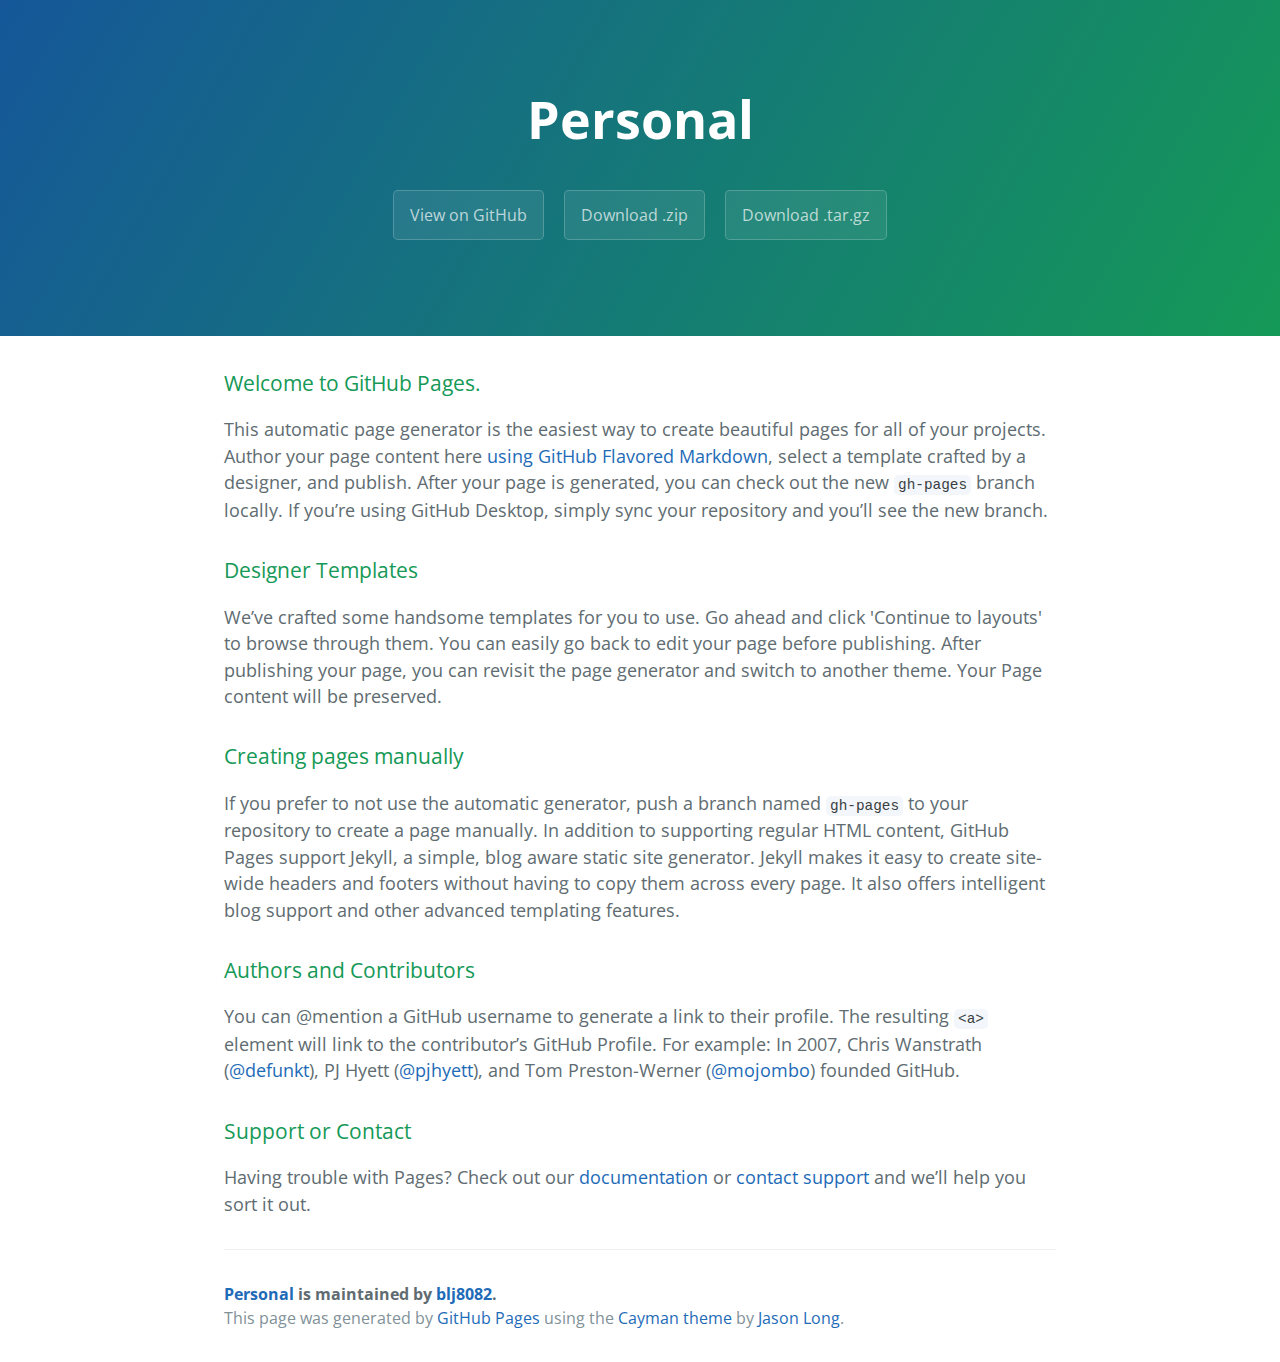
==== index.html @ 04bd8ce5 "Create gh-pages branch via GitHub" ====
<!DOCTYPE html>
<html lang="en-us">
  <head>
    <meta charset="UTF-8">
    <title>Personal by blj8082</title>
    <meta name="viewport" content="width=device-width, initial-scale=1">
    <link rel="stylesheet" type="text/css" href="stylesheets/normalize.css" media="screen">
    <link href='https://fonts.googleapis.com/css?family=Open+Sans:400,700' rel='stylesheet' type='text/css'>
    <link rel="stylesheet" type="text/css" href="stylesheets/stylesheet.css" media="screen">
    <link rel="stylesheet" type="text/css" href="stylesheets/github-light.css" media="screen">
  </head>
  <body>
    <section class="page-header">
      <h1 class="project-name">Personal</h1>
      <h2 class="project-tagline"></h2>
      <a href="https://github.com/blj8082/personal" class="btn">View on GitHub</a>
      <a href="https://github.com/blj8082/personal/zipball/master" class="btn">Download .zip</a>
      <a href="https://github.com/blj8082/personal/tarball/master" class="btn">Download .tar.gz</a>
    </section>

    <section class="main-content">
      <h3>
<a id="welcome-to-github-pages" class="anchor" href="#welcome-to-github-pages" aria-hidden="true"><span aria-hidden="true" class="octicon octicon-link"></span></a>Welcome to GitHub Pages.</h3>

<p>This automatic page generator is the easiest way to create beautiful pages for all of your projects. Author your page content here <a href="https://guides.github.com/features/mastering-markdown/">using GitHub Flavored Markdown</a>, select a template crafted by a designer, and publish. After your page is generated, you can check out the new <code>gh-pages</code> branch locally. If you’re using GitHub Desktop, simply sync your repository and you’ll see the new branch.</p>

<h3>
<a id="designer-templates" class="anchor" href="#designer-templates" aria-hidden="true"><span aria-hidden="true" class="octicon octicon-link"></span></a>Designer Templates</h3>

<p>We’ve crafted some handsome templates for you to use. Go ahead and click 'Continue to layouts' to browse through them. You can easily go back to edit your page before publishing. After publishing your page, you can revisit the page generator and switch to another theme. Your Page content will be preserved.</p>

<h3>
<a id="creating-pages-manually" class="anchor" href="#creating-pages-manually" aria-hidden="true"><span aria-hidden="true" class="octicon octicon-link"></span></a>Creating pages manually</h3>

<p>If you prefer to not use the automatic generator, push a branch named <code>gh-pages</code> to your repository to create a page manually. In addition to supporting regular HTML content, GitHub Pages support Jekyll, a simple, blog aware static site generator. Jekyll makes it easy to create site-wide headers and footers without having to copy them across every page. It also offers intelligent blog support and other advanced templating features.</p>

<h3>
<a id="authors-and-contributors" class="anchor" href="#authors-and-contributors" aria-hidden="true"><span aria-hidden="true" class="octicon octicon-link"></span></a>Authors and Contributors</h3>

<p>You can @mention a GitHub username to generate a link to their profile. The resulting <code>&lt;a&gt;</code> element will link to the contributor’s GitHub Profile. For example: In 2007, Chris Wanstrath (<a href="https://github.com/defunkt" class="user-mention">@defunkt</a>), PJ Hyett (<a href="https://github.com/pjhyett" class="user-mention">@pjhyett</a>), and Tom Preston-Werner (<a href="https://github.com/mojombo" class="user-mention">@mojombo</a>) founded GitHub.</p>

<h3>
<a id="support-or-contact" class="anchor" href="#support-or-contact" aria-hidden="true"><span aria-hidden="true" class="octicon octicon-link"></span></a>Support or Contact</h3>

<p>Having trouble with Pages? Check out our <a href="https://help.github.com/pages">documentation</a> or <a href="https://github.com/contact">contact support</a> and we’ll help you sort it out.</p>

      <footer class="site-footer">
        <span class="site-footer-owner"><a href="https://github.com/blj8082/personal">Personal</a> is maintained by <a href="https://github.com/blj8082">blj8082</a>.</span>

        <span class="site-footer-credits">This page was generated by <a href="https://pages.github.com">GitHub Pages</a> using the <a href="https://github.com/jasonlong/cayman-theme">Cayman theme</a> by <a href="https://twitter.com/jasonlong">Jason Long</a>.</span>
      </footer>

    </section>

  
  </body>
</html>
---- stylesheets/stylesheet.css ----
* {
  box-sizing: border-box; }

body {
  padding: 0;
  margin: 0;
  font-family: "Open Sans", "Helvetica Neue", Helvetica, Arial, sans-serif;
  font-size: 16px;
  line-height: 1.5;
  color: #606c71; }

a {
  color: #1e6bb8;
  text-decoration: none; }
  a:hover {
    text-decoration: underline; }

.btn {
  display: inline-block;
  margin-bottom: 1rem;
  color: rgba(255, 255, 255, 0.7);
  background-color: rgba(255, 255, 255, 0.08);
  border-color: rgba(255, 255, 255, 0.2);
  border-style: solid;
  border-width: 1px;
  border-radius: 0.3rem;
  transition: color 0.2s, background-color 0.2s, border-color 0.2s; }
  .btn + .btn {
    margin-left: 1rem; }

.btn:hover {
  color: rgba(255, 255, 255, 0.8);
  text-decoration: none;
  background-color: rgba(255, 255, 255, 0.2);
  border-color: rgba(255, 255, 255, 0.3); }

@media screen and (min-width: 64em) {
  .btn {
    padding: 0.75rem 1rem; } }

@media screen and (min-width: 42em) and (max-width: 64em) {
  .btn {
    padding: 0.6rem 0.9rem;
    font-size: 0.9rem; } }

@media screen and (max-width: 42em) {
  .btn {
    display: block;
    width: 100%;
    padding: 0.75rem;
    font-size: 0.9rem; }
    .btn + .btn {
      margin-top: 1rem;
      margin-left: 0; } }

.page-header {
  color: #fff;
  text-align: center;
  background-color: #159957;
  background-image: linear-gradient(120deg, #155799, #159957); }

@media screen and (min-width: 64em) {
  .page-header {
    padding: 5rem 6rem; } }

@media screen and (min-width: 42em) and (max-width: 64em) {
  .page-header {
    padding: 3rem 4rem; } }

@media screen and (max-width: 42em) {
  .page-header {
    padding: 2rem 1rem; } }

.project-name {
  margin-top: 0;
  margin-bottom: 0.1rem; }

@media screen and (min-width: 64em) {
  .project-name {
    font-size: 3.25rem; } }

@media screen and (min-width: 42em) and (max-width: 64em) {
  .project-name {
    font-size: 2.25rem; } }

@media screen and (max-width: 42em) {
  .project-name {
    font-size: 1.75rem; } }

.project-tagline {
  margin-bottom: 2rem;
  font-weight: normal;
  opacity: 0.7; }

@media screen and (min-width: 64em) {
  .project-tagline {
    font-size: 1.25rem; } }

@media screen and (min-width: 42em) and (max-width: 64em) {
  .project-tagline {
    font-size: 1.15rem; } }

@media screen and (max-width: 42em) {
  .project-tagline {
    font-size: 1rem; } }

.main-content :first-child {
  margin-top: 0; }
.main-content img {
  max-width: 100%; }
.main-content h1, .main-content h2, .main-content h3, .main-content h4, .main-content h5, .main-content h6 {
  margin-top: 2rem;
  margin-bottom: 1rem;
  font-weight: normal;
  color: #159957; }
.main-content p {
  margin-bottom: 1em; }
.main-content code {
  padding: 2px 4px;
  font-family: Consolas, "Liberation Mono", Menlo, Courier, monospace;
  font-size: 0.9rem;
  color: #383e41;
  background-color: #f3f6fa;
  border-radius: 0.3rem; }
.main-content pre {
  padding: 0.8rem;
  margin-top: 0;
  margin-bottom: 1rem;
  font: 1rem Consolas, "Liberation Mono", Menlo, Courier, monospace;
  color: #567482;
  word-wrap: normal;
  background-color: #f3f6fa;
  border: solid 1px #dce6f0;
  border-radius: 0.3rem; }
  .main-content pre > code {
    padding: 0;
    margin: 0;
    font-size: 0.9rem;
    color: #567482;
    word-break: normal;
    white-space: pre;
    background: transparent;
    border: 0; }
.main-content .highlight {
  margin-bottom: 1rem; }
  .main-content .highlight pre {
    margin-bottom: 0;
    word-break: normal; }
.main-content .highlight pre, .main-content pre {
  padding: 0.8rem;
  overflow: auto;
  font-size: 0.9rem;
  line-height: 1.45;
  border-radius: 0.3rem; }
.main-content pre code, .main-content pre tt {
  display: inline;
  max-width: initial;
  padding: 0;
  margin: 0;
  overflow: initial;
  line-height: inherit;
  word-wrap: normal;
  background-color: transparent;
  border: 0; }
  .main-content pre code:before, .main-content pre code:after, .main-content pre tt:before, .main-content pre tt:after {
    content: normal; }
.main-content ul, .main-content ol {
  margin-top: 0; }
.main-content blockquote {
  padding: 0 1rem;
  margin-left: 0;
  color: #819198;
  border-left: 0.3rem solid #dce6f0; }
  .main-content blockquote > :first-child {
    margin-top: 0; }
  .main-content blockquote > :last-child {
    margin-bottom: 0; }
.main-content table {
  display: block;
  width: 100%;
  overflow: auto;
  word-break: normal;
  word-break: keep-all; }
  .main-content table th {
    font-weight: bold; }
  .main-content table th, .main-content table td {
    padding: 0.5rem 1rem;
    border: 1px solid #e9ebec; }
.main-content dl {
  padding: 0; }
  .main-content dl dt {
    padding: 0;
    margin-top: 1rem;
    font-size: 1rem;
    font-weight: bold; }
  .main-content dl dd {
    padding: 0;
    margin-bottom: 1rem; }
.main-content hr {
  height: 2px;
  padding: 0;
  margin: 1rem 0;
  background-color: #eff0f1;
  border: 0; }

@media screen and (min-width: 64em) {
  .main-content {
    max-width: 64rem;
    padding: 2rem 6rem;
    margin: 0 auto;
    font-size: 1.1rem; } }

@media screen and (min-width: 42em) and (max-width: 64em) {
  .main-content {
    padding: 2rem 4rem;
    font-size: 1.1rem; } }

@media screen and (max-width: 42em) {
  .main-content {
    padding: 2rem 1rem;
    font-size: 1rem; } }

.site-footer {
  padding-top: 2rem;
  margin-top: 2rem;
  border-top: solid 1px #eff0f1; }

.site-footer-owner {
  display: block;
  font-weight: bold; }

.site-footer-credits {
  color: #819198; }

@media screen and (min-width: 64em) {
  .site-footer {
    font-size: 1rem; } }

@media screen and (min-width: 42em) and (max-width: 64em) {
  .site-footer {
    font-size: 1rem; } }

@media screen and (max-width: 42em) {
  .site-footer {
    font-size: 0.9rem; } }
---- stylesheets/github-light.css ----
/*
The MIT License (MIT)

Copyright (c) 2016 GitHub, Inc.

Permission is hereby granted, free of charge, to any person obtaining a copy
of this software and associated documentation files (the "Software"), to deal
in the Software without restriction, including without limitation the rights
to use, copy, modify, merge, publish, distribute, sublicense, and/or sell
copies of the Software, and to permit persons to whom the Software is
furnished to do so, subject to the following conditions:

The above copyright notice and this permission notice shall be included in all
copies or substantial portions of the Software.

THE SOFTWARE IS PROVIDED "AS IS", WITHOUT WARRANTY OF ANY KIND, EXPRESS OR
IMPLIED, INCLUDING BUT NOT LIMITED TO THE WARRANTIES OF MERCHANTABILITY,
FITNESS FOR A PARTICULAR PURPOSE AND NONINFRINGEMENT. IN NO EVENT SHALL THE
AUTHORS OR COPYRIGHT HOLDERS BE LIABLE FOR ANY CLAIM, DAMAGES OR OTHER
LIABILITY, WHETHER IN AN ACTION OF CONTRACT, TORT OR OTHERWISE, ARISING FROM,
OUT OF OR IN CONNECTION WITH THE SOFTWARE OR THE USE OR OTHER DEALINGS IN THE
SOFTWARE.

*/

.pl-c /* comment */ {
  color: #969896;
}

.pl-c1 /* constant, variable.other.constant, support, meta.property-name, support.constant, support.variable, meta.module-reference, markup.raw, meta.diff.header */,
.pl-s .pl-v /* string variable */ {
  color: #0086b3;
}

.pl-e /* entity */,
.pl-en /* entity.name */ {
  color: #795da3;
}

.pl-smi /* variable.parameter.function, storage.modifier.package, storage.modifier.import, storage.type.java, variable.other */,
.pl-s .pl-s1 /* string source */ {
  color: #333;
}

.pl-ent /* entity.name.tag */ {
  color: #63a35c;
}

.pl-k /* keyword, storage, storage.type */ {
  color: #a71d5d;
}

.pl-s /* string */,
.pl-pds /* punctuation.definition.string, string.regexp.character-class */,
.pl-s .pl-pse .pl-s1 /* string punctuation.section.embedded source */,
.pl-sr /* string.regexp */,
.pl-sr .pl-cce /* string.regexp constant.character.escape */,
.pl-sr .pl-sre /* string.regexp source.ruby.embedded */,
.pl-sr .pl-sra /* string.regexp string.regexp.arbitrary-repitition */ {
  color: #183691;
}

.pl-v /* variable */ {
  color: #ed6a43;
}

.pl-id /* invalid.deprecated */ {
  color: #b52a1d;
}

.pl-ii /* invalid.illegal */ {
  color: #f8f8f8;
  background-color: #b52a1d;
}

.pl-sr .pl-cce /* string.regexp constant.character.escape */ {
  font-weight: bold;
  color: #63a35c;
}

.pl-ml /* markup.list */ {
  color: #693a17;
}

.pl-mh /* markup.heading */,
.pl-mh .pl-en /* markup.heading entity.name */,
.pl-ms /* meta.separator */ {
  font-weight: bold;
  color: #1d3e81;
}

.pl-mq /* markup.quote */ {
  color: #008080;
}

.pl-mi /* markup.italic */ {
  font-style: italic;
  color: #333;
}

.pl-mb /* markup.bold */ {
  font-weight: bold;
  color: #333;
}

.pl-md /* markup.deleted, meta.diff.header.from-file */ {
  color: #bd2c00;
  background-color: #ffecec;
}

.pl-mi1 /* markup.inserted, meta.diff.header.to-file */ {
  color: #55a532;
  background-color: #eaffea;
}

.pl-mdr /* meta.diff.range */ {
  font-weight: bold;
  color: #795da3;
}

.pl-mo /* meta.output */ {
  color: #1d3e81;
}
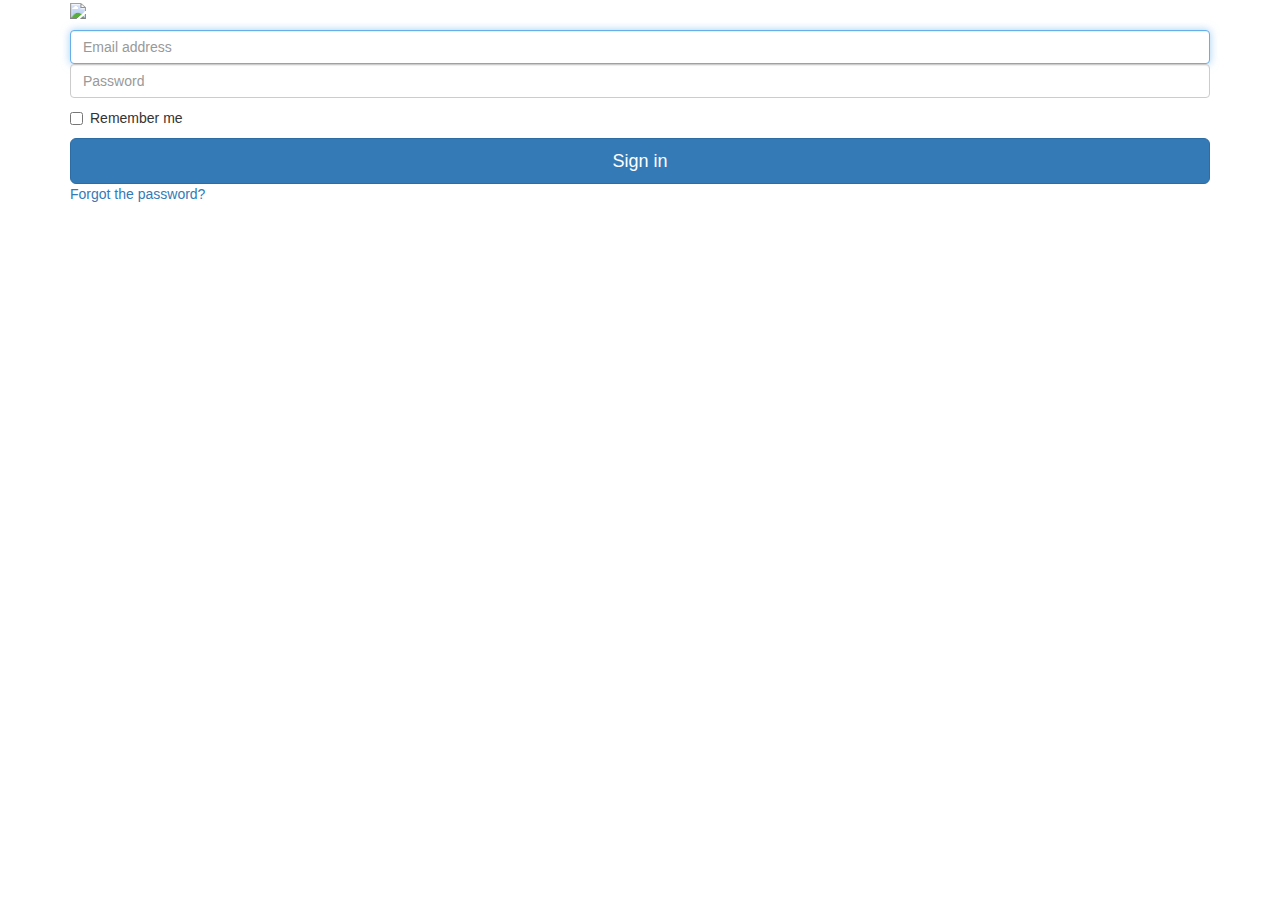
==== commit f6f260bf: "update" ====
--- a/index.html
+++ b/index.html
@@ -1,57 +1,53 @@
 <!DOCTYPE html>
-<html lang="en-us">
+<html lang="en">
   <head>
-    <meta charset="UTF-8">
-    <title>Personal by blj8082</title>
+    <meta charset="utf-8">
+    <meta http-equiv="X-UA-Compatible" content="IE=edge">
     <meta name="viewport" content="width=device-width, initial-scale=1">
-    <link rel="stylesheet" type="text/css" href="stylesheets/normalize.css" media="screen">
-    <link href='https://fonts.googleapis.com/css?family=Open+Sans:400,700' rel='stylesheet' type='text/css'>
-    <link rel="stylesheet" type="text/css" href="stylesheets/stylesheet.css" media="screen">
-    <link rel="stylesheet" type="text/css" href="stylesheets/github-light.css" media="screen">
-  </head>
+    <!-- The above 3 meta tags *must* come first in the head; any other head content must come *after* these tags -->
+    <title>Bootstrap 101 Template</title>
+	
+	<!-- Latest compiled and minified CSS -->
+<link rel="stylesheet" href="https://maxcdn.bootstrapcdn.com/bootstrap/3.3.7/css/bootstrap.min.css" integrity="sha384-BVYiiSIFeK1dGmJRAkycuHAHRg32OmUcww7on3RYdg4Va+PmSTsz/K68vbdEjh4u" crossorigin="anonymous">
+
+<!-- Optional theme -->
+<link rel="stylesheet" href="https://maxcdn.bootstrapcdn.com/bootstrap/3.3.7/css/bootstrap-theme.min.css" integrity="sha384-rHyoN1iRsVXV4nD0JutlnGaslCJuC7uwjduW9SVrLvRYooPp2bWYgmgJQIXwl/Sp" crossorigin="anonymous">
+
+<!-- Latest compiled and minified JavaScript -->
+<script src="https://maxcdn.bootstrapcdn.com/bootstrap/3.3.7/js/bootstrap.min.js" integrity="sha384-Tc5IQib027qvyjSMfHjOMaLkfuWVxZxUPnCJA7l2mCWNIpG9mGCD8wGNIcPD7Txa" crossorigin="anonymous"></script>
+
+
+<!--
+    you can substitue the span of reauth email for a input with the email and
+    include the remember me checkbox
+    -->
+	
+	  <link href="https://blj8082.github.io/personal/css/custom.css" rel="stylesheet">
+	   <script src="https://blj8082.github.io/personal/css/login.js"></script>
+	   
+	    </head>
   <body>
-    <section class="page-header">
-      <h1 class="project-name">Personal</h1>
-      <h2 class="project-tagline"></h2>
-      <a href="https://github.com/blj8082/personal" class="btn">View on GitHub</a>
-      <a href="https://github.com/blj8082/personal/zipball/master" class="btn">Download .zip</a>
-      <a href="https://github.com/blj8082/personal/tarball/master" class="btn">Download .tar.gz</a>
-    </section>
-
-    <section class="main-content">
-      <h3>
-<a id="welcome-to-github-pages" class="anchor" href="#welcome-to-github-pages" aria-hidden="true"><span aria-hidden="true" class="octicon octicon-link"></span></a>Welcome to GitHub Pages.</h3>
-
-<p>This automatic page generator is the easiest way to create beautiful pages for all of your projects. Author your page content here <a href="https://guides.github.com/features/mastering-markdown/">using GitHub Flavored Markdown</a>, select a template crafted by a designer, and publish. After your page is generated, you can check out the new <code>gh-pages</code> branch locally. If you’re using GitHub Desktop, simply sync your repository and you’ll see the new branch.</p>
-
-<h3>
-<a id="designer-templates" class="anchor" href="#designer-templates" aria-hidden="true"><span aria-hidden="true" class="octicon octicon-link"></span></a>Designer Templates</h3>
-
-<p>We’ve crafted some handsome templates for you to use. Go ahead and click 'Continue to layouts' to browse through them. You can easily go back to edit your page before publishing. After publishing your page, you can revisit the page generator and switch to another theme. Your Page content will be preserved.</p>
-
-<h3>
-<a id="creating-pages-manually" class="anchor" href="#creating-pages-manually" aria-hidden="true"><span aria-hidden="true" class="octicon octicon-link"></span></a>Creating pages manually</h3>
-
-<p>If you prefer to not use the automatic generator, push a branch named <code>gh-pages</code> to your repository to create a page manually. In addition to supporting regular HTML content, GitHub Pages support Jekyll, a simple, blog aware static site generator. Jekyll makes it easy to create site-wide headers and footers without having to copy them across every page. It also offers intelligent blog support and other advanced templating features.</p>
-
-<h3>
-<a id="authors-and-contributors" class="anchor" href="#authors-and-contributors" aria-hidden="true"><span aria-hidden="true" class="octicon octicon-link"></span></a>Authors and Contributors</h3>
-
-<p>You can @mention a GitHub username to generate a link to their profile. The resulting <code>&lt;a&gt;</code> element will link to the contributor’s GitHub Profile. For example: In 2007, Chris Wanstrath (<a href="https://github.com/defunkt" class="user-mention">@defunkt</a>), PJ Hyett (<a href="https://github.com/pjhyett" class="user-mention">@pjhyett</a>), and Tom Preston-Werner (<a href="https://github.com/mojombo" class="user-mention">@mojombo</a>) founded GitHub.</p>
-
-<h3>
-<a id="support-or-contact" class="anchor" href="#support-or-contact" aria-hidden="true"><span aria-hidden="true" class="octicon octicon-link"></span></a>Support or Contact</h3>
-
-<p>Having trouble with Pages? Check out our <a href="https://help.github.com/pages">documentation</a> or <a href="https://github.com/contact">contact support</a> and we’ll help you sort it out.</p>
-
-      <footer class="site-footer">
-        <span class="site-footer-owner"><a href="https://github.com/blj8082/personal">Personal</a> is maintained by <a href="https://github.com/blj8082">blj8082</a>.</span>
-
-        <span class="site-footer-credits">This page was generated by <a href="https://pages.github.com">GitHub Pages</a> using the <a href="https://github.com/jasonlong/cayman-theme">Cayman theme</a> by <a href="https://twitter.com/jasonlong">Jason Long</a>.</span>
-      </footer>
-
-    </section>
-
-  
-  </body>
-</html>
+    <div class="container">
+        <div class="card card-container">
+            <!-- <img class="profile-img-card" src="//lh3.googleusercontent.com/-6V8xOA6M7BA/AAAAAAAAAAI/AAAAAAAAAAA/rzlHcD0KYwo/photo.jpg?sz=120" alt="" /> -->
+            <img id="profile-img" class="profile-img-card" src="http://ssl.gstatic.com/accounts/ui/avatar_2x.png" />
+            <p id="profile-name" class="profile-name-card"></p>
+            <form class="form-signin">
+                <span id="reauth-email" class="reauth-email"></span>
+                <input type="email" id="inputEmail" class="form-control" placeholder="Email address" required autofocus>
+                <input type="password" id="inputPassword" class="form-control" placeholder="Password" required>
+                <div id="remember" class="checkbox">
+                    <label>
+                        <input type="checkbox" value="remember-me"> Remember me
+                    </label>
+                </div>
+                <button class="btn btn-lg btn-primary btn-block btn-signin" type="submit">Sign in</button>
+            </form><!-- /form -->
+            <a href="#" class="forgot-password">
+                Forgot the password?
+            </a>
+        </div><!-- /card-container -->
+    </div><!-- /container -->
+	 </body>
+	 <script src="https://ajax.googleapis.com/ajax/libs/jquery/1.12.4/jquery.min.js"></script>
+</html>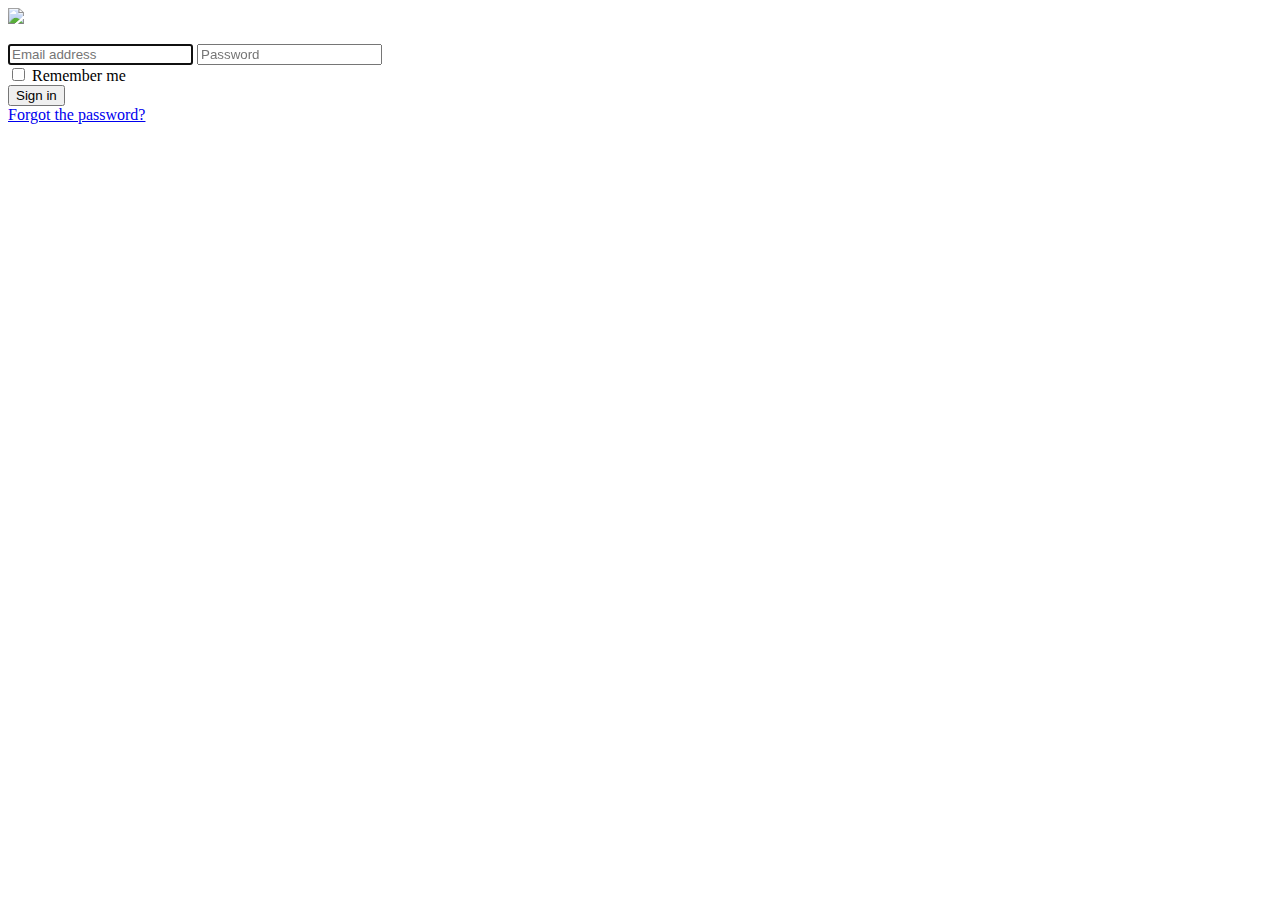
==== commit a3ba1127: "update" ====
--- a/index.html
+++ b/index.html
@@ -5,16 +5,16 @@
     <meta http-equiv="X-UA-Compatible" content="IE=edge">
     <meta name="viewport" content="width=device-width, initial-scale=1">
     <!-- The above 3 meta tags *must* come first in the head; any other head content must come *after* these tags -->
-    <title>Bootstrap 101 Template</title>
+    <title>personal</title>
 	
 	<!-- Latest compiled and minified CSS -->
-<link rel="stylesheet" href="https://maxcdn.bootstrapcdn.com/bootstrap/3.3.7/css/bootstrap.min.css" integrity="sha384-BVYiiSIFeK1dGmJRAkycuHAHRg32OmUcww7on3RYdg4Va+PmSTsz/K68vbdEjh4u" crossorigin="anonymous">
+<link rel="stylesheet" href="css/bootstrap.min.css" >
 
 <!-- Optional theme -->
-<link rel="stylesheet" href="https://maxcdn.bootstrapcdn.com/bootstrap/3.3.7/css/bootstrap-theme.min.css" integrity="sha384-rHyoN1iRsVXV4nD0JutlnGaslCJuC7uwjduW9SVrLvRYooPp2bWYgmgJQIXwl/Sp" crossorigin="anonymous">
+<link rel="stylesheet" href="css/bootstrap-theme.min.css">
 
 <!-- Latest compiled and minified JavaScript -->
-<script src="https://maxcdn.bootstrapcdn.com/bootstrap/3.3.7/js/bootstrap.min.js" integrity="sha384-Tc5IQib027qvyjSMfHjOMaLkfuWVxZxUPnCJA7l2mCWNIpG9mGCD8wGNIcPD7Txa" crossorigin="anonymous"></script>
+<script src="js/bootstrap.min.js"></script>
 
 
 <!--
@@ -22,8 +22,8 @@
     include the remember me checkbox
     -->
 	
-	  <link href="https://blj8082.github.io/personal/css/custom.css" rel="stylesheet">
-	   <script src="https://blj8082.github.io/personal/css/login.js"></script>
+	  <link href="css/custom.css" rel="stylesheet">
+	   <script src="js/login.js"></script>
 	   
 	    </head>
   <body>
